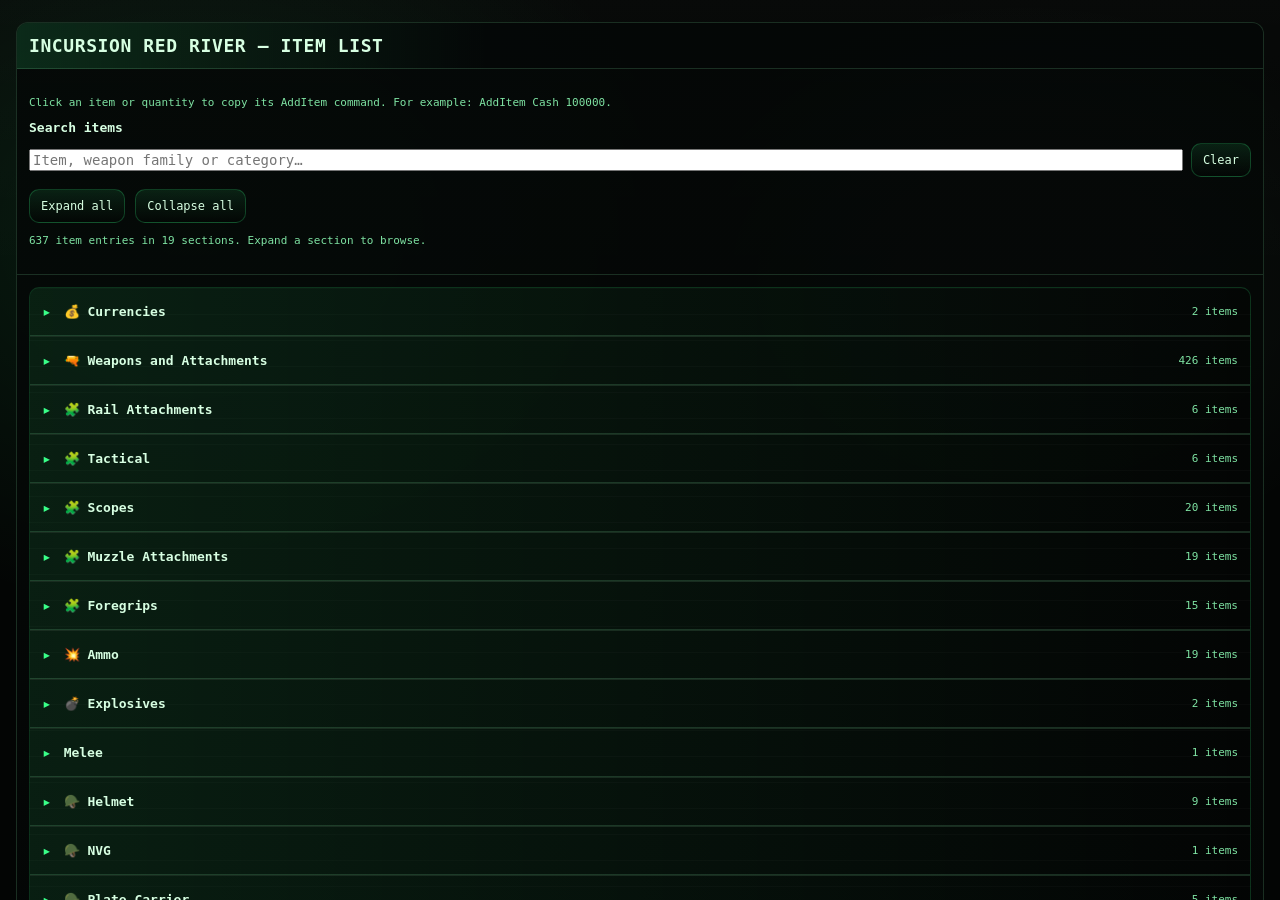
==== index.html @ dd2e63d2 "feat: add Pages entry point, collapsible sections and item search" ====
<!doctype html>
<html lang="en">
<head>
  <meta charset="utf-8">
  <meta name="viewport" content="width=device-width, initial-scale=1">
  <meta http-equiv="refresh" content="0; url=Incursion_Terminal.html">
  <title>Incursion Red River — Item List</title>
</head>
<body>
  <p><a href="Incursion_Terminal.html">Open the Incursion Red River item list</a>.</p>
</body>
</html>
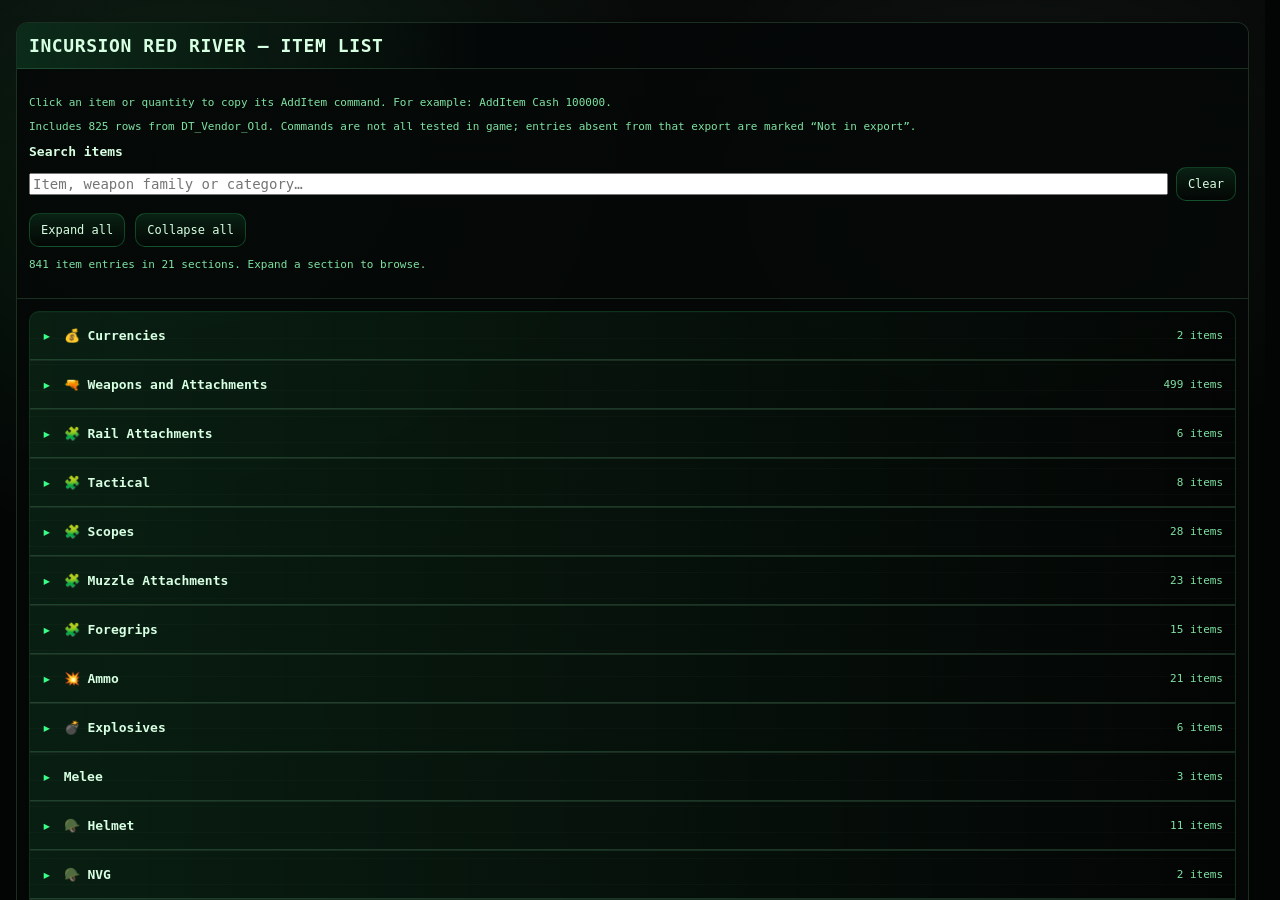
==== commit 2f2807b6: "feat: add a terminal-themed favicon" ====
--- a/index.html
+++ b/index.html
@@ -5,6 +5,7 @@
   <meta name="viewport" content="width=device-width, initial-scale=1">
   <meta http-equiv="refresh" content="0; url=Incursion_Terminal.html">
   <title>Incursion Red River — Item List</title>
+  <link rel="icon" type="image/png" sizes="64x64" href="./favicon.png">
 </head>
 <body>
   <p><a href="Incursion_Terminal.html">Open the Incursion Red River item list</a>.</p>
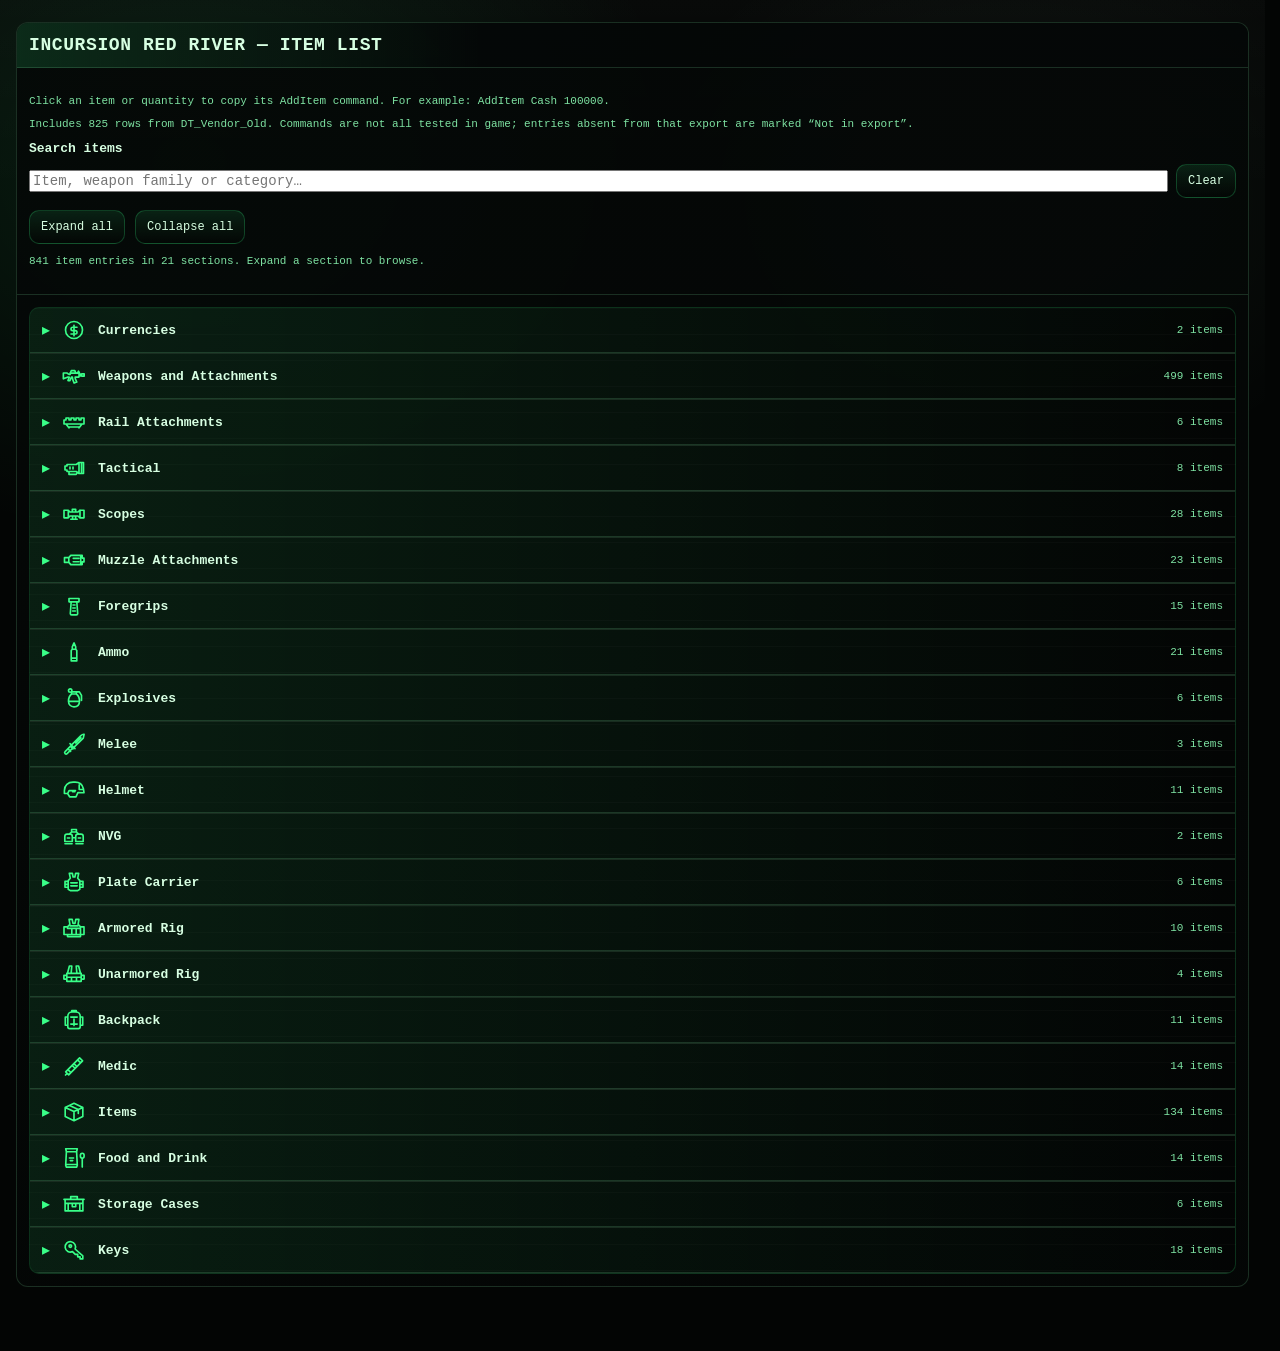
==== commit c9a5f27b: "fix: clean up html formatting" ====
--- a/index.html
+++ b/index.html
@@ -1,13 +1,16 @@
 <!doctype html>
 <html lang="en">
+
 <head>
   <meta charset="utf-8">
   <meta name="viewport" content="width=device-width, initial-scale=1">
   <meta http-equiv="refresh" content="0; url=Incursion_Terminal.html">
   <title>Incursion Red River — Item List</title>
-  <link rel="icon" type="image/png" sizes="64x64" href="./favicon.png">
+  <link rel="icon" type="image/x-icon" sizes="16x16 32x32 48x48" href="./site/favicon.ico">
 </head>
+
 <body>
   <p><a href="Incursion_Terminal.html">Open the Incursion Red River item list</a>.</p>
 </body>
-</html>
+
+</html>
